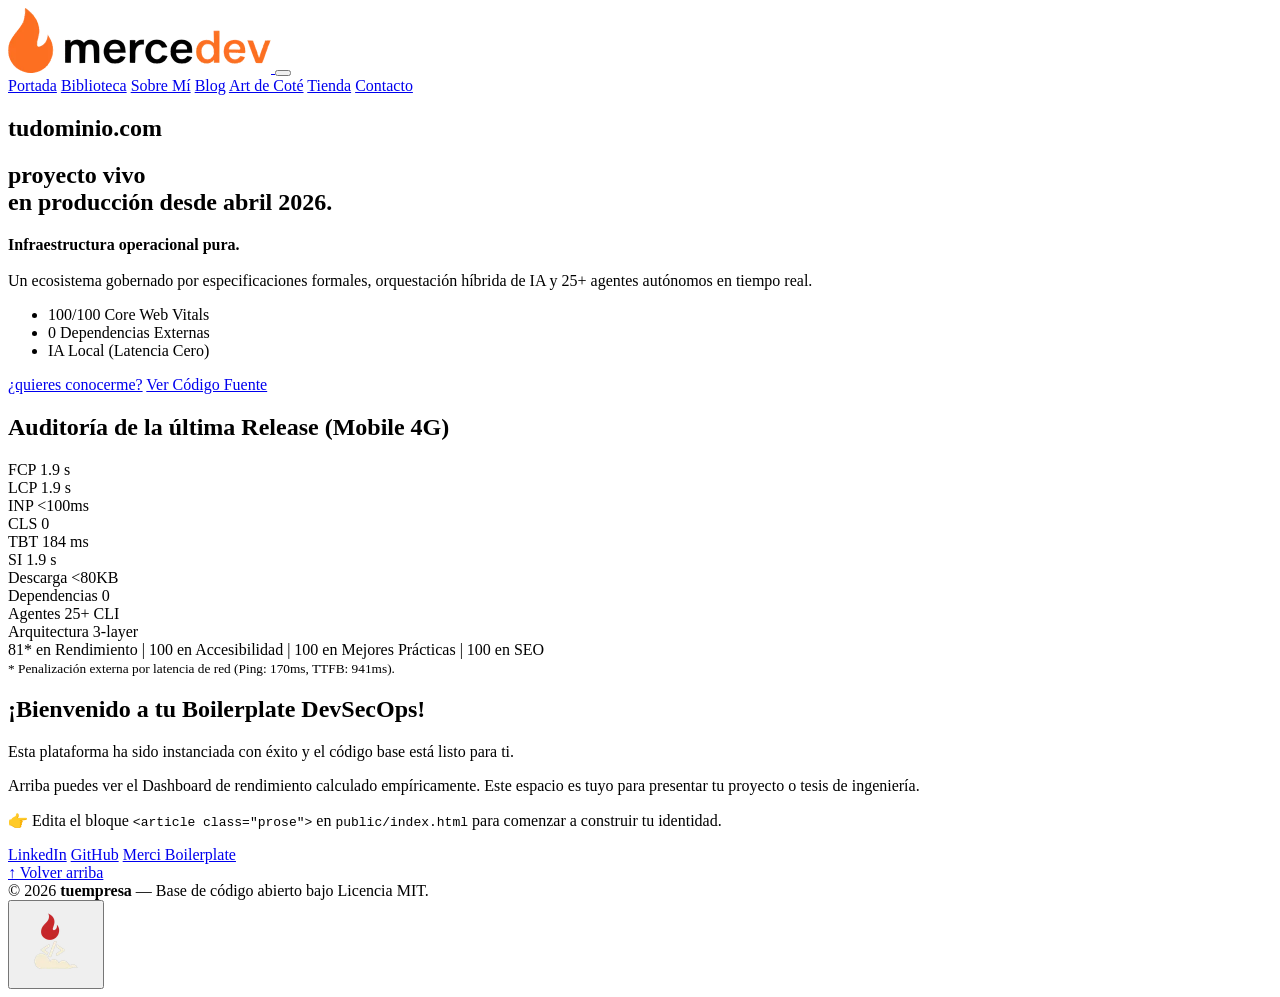
==== public/index.html @ cd152afb "chore: release v1.16.1" ====
<!DOCTYPE html>
<html lang="es">
<head>
    <meta charset="UTF-8">
    <!-- QUÉ HACE: Actualiza la meta descripción para alinearla con el perfil de Performance y Spec as Source. -->
    <!-- POR QUÉ: Refleja el valor real, demostrable y altamente demandado del ecosistema actual. -->
    <meta name="description" content="Laboratorio DevSecOps e Ingeniería de Rendimiento. Ecosistema de 25+ agentes IA, Desarrollo Guiado por Especificaciones y 100/100 Core Web Vitals.">
    <meta name="viewport" content="width=device-width, initial-scale=1.0">
    
    <!-- QUÉ HACE: Explicita las directrices de indexación para los motores de búsqueda -->
    <!-- POR QUÉ: Limpia el bloque comentado obsoleto y asegura que el rastreador siga los enlaces del índice. -->
    <meta name="robots" content="index, follow">
    <meta name="author" content="Tu Empresa">

    <!-- QUÉ HACE: Implementa el protocolo Open Graph para metadatos sociales (Social Cards) -->
    <!-- POR QUÉ: Al automatizar LinkedIn con merci-linkedin.py, es vital controlar cómo se renderiza la URL matriz al ser compartida. -->
    <meta property="og:title" content="tuempresa — Ingeniería de Rendimiento & DevSecOps">
    <meta property="og:description" content="Laboratorio DevSecOps gobernado por 25+ agentes IA y metodología Spec as Source.">
    <meta property="og:type" content="website">
    <meta property="og:url" content="https://tudominio.com/">
    <meta property="og:image" content="https://tudominio.com/assets/images/logo.webp">

    <title>tuempresa — Ingeniería de Rendimiento & DevSecOps</title>
    
    <!-- Favicon y Mercí-->
    <link rel="icon" href="/favicon.ico?v=2" type="image/x-icon">
    <!-- QUÉ HACE: Cache Busting dinámico incrementado a v14 -->
    <!-- POR QUÉ: Obliga a Varnish y a navegadores móviles a purgar la caché y descargar la nueva rejilla de 5 columnas. -->
    <link rel="stylesheet" href="/css/main.css?v=1779834038">
    <script src="/js/MerciController.js?v=1779834037" defer></script>
    <script src="/js/main.js?v=1779435201" defer></script>
    <link rel="canonical" href="https://tudominio.com">
    
    <!-- JSON-LD Mínimo Fase 2 -->
    <script type="application/ld+json">
    {
      "@context": "https://schema.org",
      "@type": "WebSite",
      "name": "tuempresa",
      "url": "https://tudominio.com"
    }
    </script>
</head>
<body class="page" id="page-home">
    <!-- Ancla invisible WAI-ARIA para Volver Arriba -->
    <div id="top" tabindex="-1" style="position: absolute; top: 0; left: 0;"></div>
    <header class="header">
        <a href="/" class="header__brand">
            <img src="/assets/images/logo.webp?v=2" alt="tuempresa" class="header__logo" width="263" height="65" fetchpriority="low" decoding="async">
        </a>
        <button class="header__toggle" id="menu-toggle" aria-label="Abrir menú" aria-expanded="false">
            <span class="header__toggle-icon"></span>
        </button>
        <nav class="header__nav nav" id="main-nav" aria-label="Navegación principal">
            <a href="/" class="nav__link">Portada</a>
            <a href="/biblioteca/" class="nav__link">Biblioteca</a>
            <!-- QUÉ HACE: Inyecta la ruta del Perfil Semántico (Anti-ATS). -->
            <!-- POR QUÉ: Integra la autoridad profesional directamente en el flujo de navegación de infraestructura. -->
            <a href="/sobre-mi/" class="nav__link">Sobre Mí</a>
            <!-- QUÉ HACE: Diferencia este enlace del autogenerado por WordPress en las tarjetas. -->
            <!-- POR QUÉ: Evita el error WAI-ARIA de "Enlaces idénticos con distinto destino". -->
            <a href="/blog/" class="nav__link" aria-label="Ir a la portada del Blog">Blog</a>
            <a href="/art-de-cote/" class="nav__link">Art de Coté</a>
            <a href="/blog/tienda/" class="nav__link">Tienda</a>
            <a href="/contacto/" class="nav__link">Contacto</a>
        </nav>
    </header>
    <main class="main" id="main">

        <!-- ===================== -->
        <!-- HERO SECTION          -->
        <!-- ===================== -->
        <section class="hero">
            <h1 class="hero__title">tudominio.com</h1>
            <h2 class="hero__statement">proyecto vivo<br>en producción desde abril 2026.</h2>
            <p class="hero__subtitle">
                <strong>Infraestructura operacional pura.</strong><br>
                <br>
                Un ecosistema gobernado por especificaciones formales, orquestación híbrida de IA y 25+ agentes autónomos en tiempo real.
            </p>
            
            <ul class="hero__highlights">
                <li>100/100 Core Web Vitals</li>
                <li>0 Dependencias Externas</li>
                <li>IA Local (Latencia Cero)</li>
            </ul>

            <div class="hero__cta">
                <a href="/sobre-mi/" class="hero__btn">¿quieres conocerme?</a>
                <a href="https://github.com/MercedesDF/merci-boilerplate" target="_blank" rel="noopener noreferrer" class="hero__btn">Ver Código Fuente</a>
            </div>
        </section>

        <!-- ===================== -->
        <!-- ENGINEERING DASHBOARD -->
        <!-- ===================== -->
        <section class="section">
            <h2 class="home-section__title">Auditoría de la última Release (Mobile 4G)</h2>
            <div class="hero__dashboard hero__dashboard--standalone" role="group" aria-label="Métricas de rendimiento — Auditoría Mobile (PageSpeed Insights)">
                <div class="hero__metric">
                    <span class="hero__metric-label">FCP</span>
                    <span class="hero__metric-value">1.9 s</span>
                </div>
                <div class="hero__metric">
                    <span class="hero__metric-label">LCP</span>
                    <span class="hero__metric-value">1.9 s</span>
                </div>
                <div class="hero__metric">
                    <span class="hero__metric-label">INP</span>
                    <span class="hero__metric-value"><100ms</span>
                </div>
                <div class="hero__metric">
                    <span class="hero__metric-label">CLS</span>
                    <span class="hero__metric-value">0</span>
                </div>
                <div class="hero__metric">
                    <span class="hero__metric-label">TBT</span>
                    <span class="hero__metric-value">184 ms</span>
                </div>
                <div class="hero__metric">
                    <span class="hero__metric-label">SI</span>
                    <span class="hero__metric-value">1.9 s</span>
                </div>
                <div class="hero__metric">
                    <span class="hero__metric-label">Descarga</span>
                    <span class="hero__metric-value">&lt;80KB</span>
                </div>
                <div class="hero__metric">
                    <span class="hero__metric-label">Dependencias</span>
                    <span class="hero__metric-value">0</span>
                </div>
                <div class="hero__metric">
                    <span class="hero__metric-label">Agentes</span>
                    <span class="hero__metric-value">25+ CLI</span>
                </div>
                <div class="hero__metric">
                    <span class="hero__metric-label">Arquitectura</span>
                    <span class="hero__metric-value">3-layer</span>
                </div>
            </div>
            
            <!-- QUÉ HACE: Expone las puntuaciones de Lighthouse (CWV) y diagnostica problemas de red. -->
            <div id="lighthouse-scores" class="hero__scores-summary">
                81* en Rendimiento | 100 en Accesibilidad | 100 en Mejores Prácticas | 100 en SEO<br><small>* Penalización externa por latencia de red (Ping: 170ms, TTFB: 941ms).</small>
            </div>

            <!-- ===================== -->
            <!-- PROSE (EDITORIAL)     -->
            <!-- ===================== -->
           <article class="prose">
            <div class="prose__content">
                <h2>¡Bienvenido a tu Boilerplate DevSecOps!</h2>
                <p>Esta plataforma ha sido instanciada con éxito y el código base está listo para ti.</p>
                <p>Arriba puedes ver el Dashboard de rendimiento calculado empíricamente. Este espacio es tuyo para presentar tu proyecto o tesis de ingeniería.</p>
                <p>👉 Edita el bloque <code>&lt;article class="prose"&gt;</code> en <code>public/index.html</code> para comenzar a construir tu identidad.</p>
            </div>
        </article>
        </section>

    </main>
    <footer class="footer">
        <div class="footer__links">
            <a href="https://linkedin.com/in/tu-perfil/" target="_blank" rel="noopener noreferrer" class="footer__link">LinkedIn</a>
            <a href="https://github.com/tu-usuario" target="_blank" rel="noopener noreferrer" class="footer__link">GitHub</a>
            <a href="https://github.com/MercedesDF/merci-boilerplate" target="_blank" rel="noopener noreferrer" class="footer__link">Merci Boilerplate</a>
        </div>
        <div class="footer__text">
            <a href="#top">↑ Volver arriba</a><br>
            &copy; 2026 <strong>tuempresa</strong> — Base de código abierto bajo Licencia MIT.
        </div>
    </footer>

    <!-- Asistente Virtual -->
    <aside class="merci-ui" id="merci-ui" aria-label="Asistente virtual Merci">
        <!-- QUÉ HACE: Oculta el globo de mensaje a lectores de pantalla (aria-hidden) hasta que haya texto -->
        <div class="merci-ui__message-box" id="merci-message" aria-live="polite" aria-hidden="true">
            <span class="merci-ui__message-text"></span>
        </div>
        <!-- QUÉ HACE: Usa un botón nativo (<button>) para atrapar el foco del tabulador (Accesibilidad) -->
        <button class="merci-ui__trigger" aria-controls="merci-message" aria-expanded="false">
            <img class="merci-ui__avatar" src="/assets/images/Merci-en-la-nube.webp" alt="Interactuar con el asistente" width="80" height="80" fetchpriority="low" decoding="async">
        </button>
    </aside>
</body>
</html>
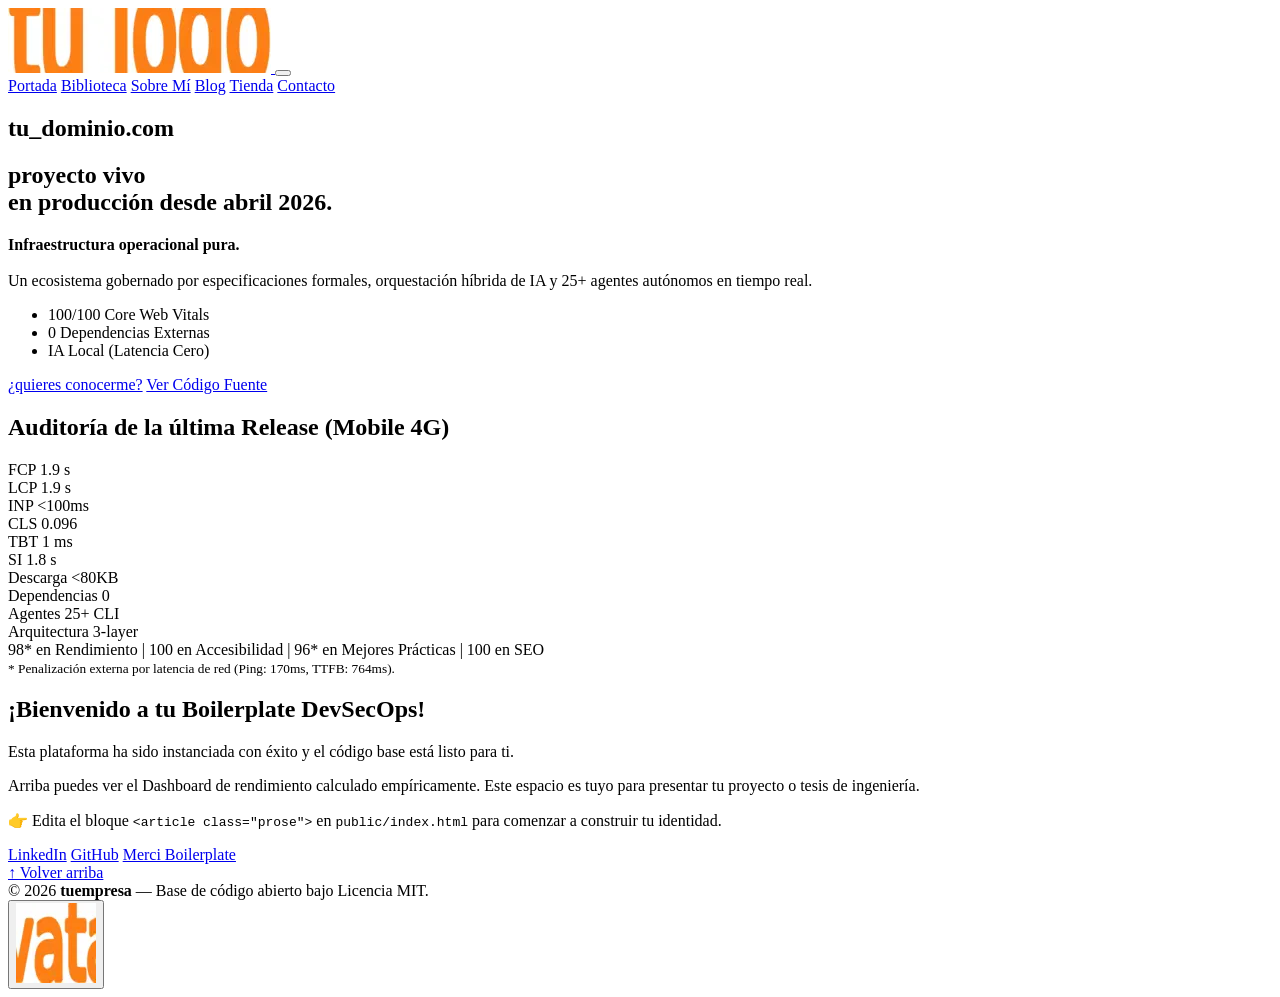
==== commit 376d63da: "feat: release "v1.17.0"" ====
--- a/public/index.html
+++ b/public/index.html
@@ -17,8 +17,8 @@
     <meta property="og:title" content="tuempresa — Ingeniería de Rendimiento & DevSecOps">
     <meta property="og:description" content="Laboratorio DevSecOps gobernado por 25+ agentes IA y metodología Spec as Source.">
     <meta property="og:type" content="website">
-    <meta property="og:url" content="https://tudominio.com/">
-    <meta property="og:image" content="https://tudominio.com/assets/images/logo.webp">
+    <meta property="og:url" content="https://tu_dominio.com/">
+    <meta property="og:image" content="https://tu_dominio.com/assets/images/tu_logo.webp?v=1779989875">
 
     <title>tuempresa — Ingeniería de Rendimiento & DevSecOps</title>
     
@@ -26,10 +26,10 @@
     <link rel="icon" href="/favicon.ico?v=2" type="image/x-icon">
     <!-- QUÉ HACE: Cache Busting dinámico incrementado a v14 -->
     <!-- POR QUÉ: Obliga a Varnish y a navegadores móviles a purgar la caché y descargar la nueva rejilla de 5 columnas. -->
-    <link rel="stylesheet" href="/css/main.css?v=1779834038">
-    <script src="/js/MerciController.js?v=1779834037" defer></script>
+    <link rel="stylesheet" href="/css/main.css?v=1779989875">
+    <script src="/js/MerciController.js?v=1779989875" defer></script>
     <script src="/js/main.js?v=1779435201" defer></script>
-    <link rel="canonical" href="https://tudominio.com">
+    <link rel="canonical" href="https://tu_dominio.com">
     
     <!-- JSON-LD Mínimo Fase 2 -->
     <script type="application/ld+json">
@@ -37,16 +37,16 @@
       "@context": "https://schema.org",
       "@type": "WebSite",
       "name": "tuempresa",
-      "url": "https://tudominio.com"
+      "url": "https://tu_dominio.com"
     }
     </script>
 </head>
 <body class="page" id="page-home">
-    <!-- Ancla invisible WAI-ARIA para Volver Arriba -->
-    <div id="top" tabindex="-1" style="position: absolute; top: 0; left: 0;"></div>
-    <header class="header">
+    <!-- QUÉ HACE: Centraliza el foco de "Volver arriba" semánticamente en el header -->
+    <!-- POR QUÉ: Elimina el anti-patrón de accesibilidad de usar divs invisibles con tabindex="-1" -->
+    <header class="header" id="top">
         <a href="/" class="header__brand">
-            <img src="/assets/images/logo.webp?v=2" alt="tuempresa" class="header__logo" width="263" height="65" fetchpriority="low" decoding="async">
+            <img src="/assets/images/tu_logo.webp?v=1779989875" alt="tuempresa" class="header__logo" width="263" height="65" fetchpriority="low" decoding="async">
         </a>
         <button class="header__toggle" id="menu-toggle" aria-label="Abrir menú" aria-expanded="false">
             <span class="header__toggle-icon"></span>
@@ -60,7 +60,6 @@
             <!-- QUÉ HACE: Diferencia este enlace del autogenerado por WordPress en las tarjetas. -->
             <!-- POR QUÉ: Evita el error WAI-ARIA de "Enlaces idénticos con distinto destino". -->
             <a href="/blog/" class="nav__link" aria-label="Ir a la portada del Blog">Blog</a>
-            <a href="/art-de-cote/" class="nav__link">Art de Coté</a>
             <a href="/blog/tienda/" class="nav__link">Tienda</a>
             <a href="/contacto/" class="nav__link">Contacto</a>
         </nav>
@@ -71,7 +70,7 @@
         <!-- HERO SECTION          -->
         <!-- ===================== -->
         <section class="hero">
-            <h1 class="hero__title">tudominio.com</h1>
+            <h1 class="hero__title">tu_domi<span class="hero__highlight">nio</span>.com</h1>
             <h2 class="hero__statement">proyecto vivo<br>en producción desde abril 2026.</h2>
             <p class="hero__subtitle">
                 <strong>Infraestructura operacional pura.</strong><br>
@@ -111,15 +110,15 @@
                 </div>
                 <div class="hero__metric">
                     <span class="hero__metric-label">CLS</span>
-                    <span class="hero__metric-value">0</span>
+                    <span class="hero__metric-value">0.096</span>
                 </div>
                 <div class="hero__metric">
                     <span class="hero__metric-label">TBT</span>
-                    <span class="hero__metric-value">184 ms</span>
+                    <span class="hero__metric-value">1 ms</span>
                 </div>
                 <div class="hero__metric">
                     <span class="hero__metric-label">SI</span>
-                    <span class="hero__metric-value">1.9 s</span>
+                    <span class="hero__metric-value">1.8 s</span>
                 </div>
                 <div class="hero__metric">
                     <span class="hero__metric-label">Descarga</span>
@@ -141,7 +140,7 @@
             
             <!-- QUÉ HACE: Expone las puntuaciones de Lighthouse (CWV) y diagnostica problemas de red. -->
             <div id="lighthouse-scores" class="hero__scores-summary">
-                81* en Rendimiento | 100 en Accesibilidad | 100 en Mejores Prácticas | 100 en SEO<br><small>* Penalización externa por latencia de red (Ping: 170ms, TTFB: 941ms).</small>
+                98* en Rendimiento | 100 en Accesibilidad | 96* en Mejores Prácticas | 100 en SEO<br><small>* Penalización externa por latencia de red (Ping: 170ms, TTFB: 764ms).</small>
             </div>
 
             <!-- ===================== -->
@@ -178,7 +177,7 @@
         </div>
         <!-- QUÉ HACE: Usa un botón nativo (<button>) para atrapar el foco del tabulador (Accesibilidad) -->
         <button class="merci-ui__trigger" aria-controls="merci-message" aria-expanded="false">
-            <img class="merci-ui__avatar" src="/assets/images/Merci-en-la-nube.webp" alt="Interactuar con el asistente" width="80" height="80" fetchpriority="low" decoding="async">
+            <img class="merci-ui__avatar" src="/assets/images/tu_avatar.webp?v=1779989875" alt="Interactuar con el asistente" width="80" height="80" fetchpriority="low" decoding="async">
         </button>
     </aside>
 </body>
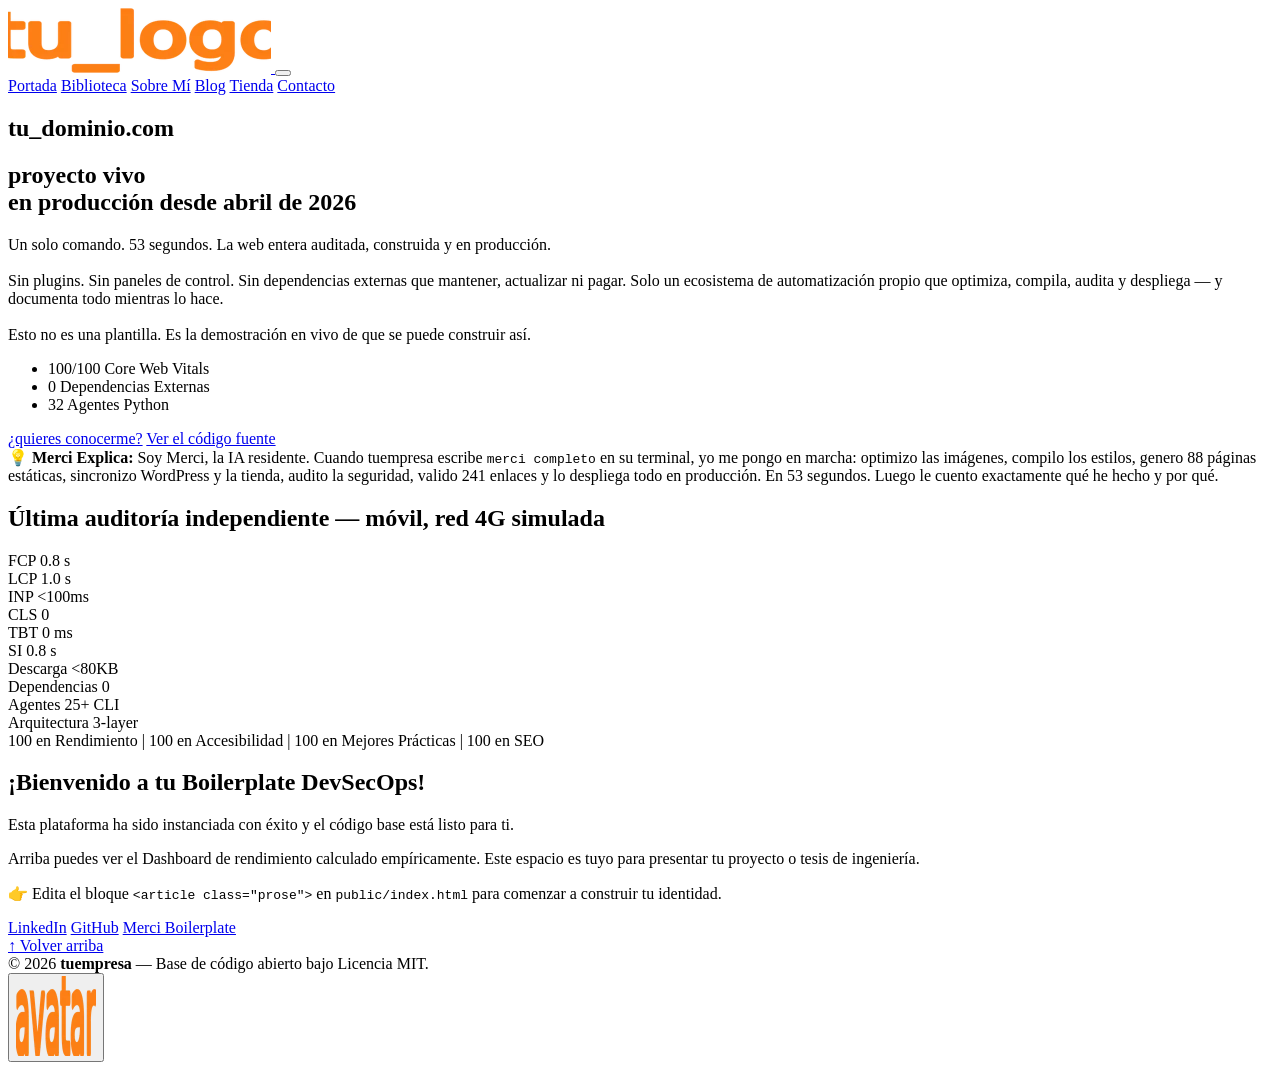
==== commit aa1b6a25: "feat: release "v1.18.0"" ====
--- a/public/index.html
+++ b/public/index.html
@@ -18,7 +18,7 @@
     <meta property="og:description" content="Laboratorio DevSecOps gobernado por 25+ agentes IA y metodología Spec as Source.">
     <meta property="og:type" content="website">
     <meta property="og:url" content="https://tu_dominio.com/">
-    <meta property="og:image" content="https://tu_dominio.com/assets/images/tu_logo.webp?v=1779989875">
+    <meta property="og:image" content="https://tu_dominio.com/assets/images/tu_logo.webp?v=1780300672">
 
     <title>tuempresa — Ingeniería de Rendimiento & DevSecOps</title>
     
@@ -26,8 +26,8 @@
     <link rel="icon" href="/favicon.ico?v=2" type="image/x-icon">
     <!-- QUÉ HACE: Cache Busting dinámico incrementado a v14 -->
     <!-- POR QUÉ: Obliga a Varnish y a navegadores móviles a purgar la caché y descargar la nueva rejilla de 5 columnas. -->
-    <link rel="stylesheet" href="/css/main.css?v=1779989875">
-    <script src="/js/MerciController.js?v=1779989875" defer></script>
+    <link rel="stylesheet" href="/css/main.css?v=1780300672">
+    <script src="/js/MerciController.js?v=1780300671" defer></script>
     <script src="/js/main.js?v=1779435201" defer></script>
     <link rel="canonical" href="https://tu_dominio.com">
     
@@ -46,7 +46,7 @@
     <!-- POR QUÉ: Elimina el anti-patrón de accesibilidad de usar divs invisibles con tabindex="-1" -->
     <header class="header" id="top">
         <a href="/" class="header__brand">
-            <img src="/assets/images/tu_logo.webp?v=1779989875" alt="tuempresa" class="header__logo" width="263" height="65" fetchpriority="low" decoding="async">
+            <img src="/assets/images/tu_logo.webp?v=1780300672" alt="tuempresa" class="header__logo" width="263" height="65" fetchpriority="low" decoding="async">
         </a>
         <button class="header__toggle" id="menu-toggle" aria-label="Abrir menú" aria-expanded="false">
             <span class="header__toggle-icon"></span>
@@ -71,22 +71,26 @@
         <!-- ===================== -->
         <section class="hero">
             <h1 class="hero__title">tu_domi<span class="hero__highlight">nio</span>.com</h1>
-            <h2 class="hero__statement">proyecto vivo<br>en producción desde abril 2026.</h2>
+            <h2 class="hero__statement">proyecto vivo<br>en producción desde abril de 2026</h2>
             <p class="hero__subtitle">
-                <strong>Infraestructura operacional pura.</strong><br>
-                <br>
-                Un ecosistema gobernado por especificaciones formales, orquestación híbrida de IA y 25+ agentes autónomos en tiempo real.
+                Un solo comando. 53 segundos. La web entera auditada, construida y en producción.<br><br>
+                Sin plugins. Sin paneles de control. Sin dependencias externas que mantener, actualizar ni pagar. Solo un ecosistema de automatización propio que optimiza, compila, audita y despliega — y documenta todo mientras lo hace.<br><br>
+                Esto no es una plantilla. Es la demostración en vivo de que se puede construir así.
             </p>
             
             <ul class="hero__highlights">
                 <li>100/100 Core Web Vitals</li>
                 <li>0 Dependencias Externas</li>
-                <li>IA Local (Latencia Cero)</li>
+                <li>32 Agentes Python</li>
             </ul>
 
             <div class="hero__cta">
                 <a href="/sobre-mi/" class="hero__btn">¿quieres conocerme?</a>
-                <a href="https://github.com/MercedesDF/merci-boilerplate" target="_blank" rel="noopener noreferrer" class="hero__btn">Ver Código Fuente</a>
+                <a href="https://github.com/MercedesDF/merci-boilerplate" target="_blank" rel="noopener noreferrer" class="hero__btn">Ver el código fuente</a>
+            </div>
+
+            <div class="hero__explica">
+                💡 <strong>Merci Explica:</strong> Soy Merci, la IA residente. Cuando tuempresa escribe <code>merci completo</code> en su terminal, yo me pongo en marcha: optimizo las imágenes, compilo los estilos, genero 88 páginas estáticas, sincronizo WordPress y la tienda, audito la seguridad, valido 241 enlaces y lo despliega todo en producción. En 53 segundos. Luego le cuento exactamente qué he hecho y por qué.
             </div>
         </section>
 
@@ -94,15 +98,15 @@
         <!-- ENGINEERING DASHBOARD -->
         <!-- ===================== -->
         <section class="section">
-            <h2 class="home-section__title">Auditoría de la última Release (Mobile 4G)</h2>
+            <h2 class="home-section__title">Última auditoría independiente — móvil, red 4G simulada</h2>
             <div class="hero__dashboard hero__dashboard--standalone" role="group" aria-label="Métricas de rendimiento — Auditoría Mobile (PageSpeed Insights)">
                 <div class="hero__metric">
                     <span class="hero__metric-label">FCP</span>
-                    <span class="hero__metric-value">1.9 s</span>
+                    <span class="hero__metric-value">0.8 s</span>
                 </div>
                 <div class="hero__metric">
                     <span class="hero__metric-label">LCP</span>
-                    <span class="hero__metric-value">1.9 s</span>
+                    <span class="hero__metric-value">1.0 s</span>
                 </div>
                 <div class="hero__metric">
                     <span class="hero__metric-label">INP</span>
@@ -110,15 +114,15 @@
                 </div>
                 <div class="hero__metric">
                     <span class="hero__metric-label">CLS</span>
-                    <span class="hero__metric-value">0.096</span>
+                    <span class="hero__metric-value">0</span>
                 </div>
                 <div class="hero__metric">
                     <span class="hero__metric-label">TBT</span>
-                    <span class="hero__metric-value">1 ms</span>
+                    <span class="hero__metric-value">0 ms</span>
                 </div>
                 <div class="hero__metric">
                     <span class="hero__metric-label">SI</span>
-                    <span class="hero__metric-value">1.8 s</span>
+                    <span class="hero__metric-value">0.8 s</span>
                 </div>
                 <div class="hero__metric">
                     <span class="hero__metric-label">Descarga</span>
@@ -140,7 +144,7 @@
             
             <!-- QUÉ HACE: Expone las puntuaciones de Lighthouse (CWV) y diagnostica problemas de red. -->
             <div id="lighthouse-scores" class="hero__scores-summary">
-                98* en Rendimiento | 100 en Accesibilidad | 96* en Mejores Prácticas | 100 en SEO<br><small>* Penalización externa por latencia de red (Ping: 170ms, TTFB: 764ms).</small>
+                100 en Rendimiento | 100 en Accesibilidad | 100 en Mejores Prácticas | 100 en SEO
             </div>
 
             <!-- ===================== -->
@@ -177,7 +181,7 @@
         </div>
         <!-- QUÉ HACE: Usa un botón nativo (<button>) para atrapar el foco del tabulador (Accesibilidad) -->
         <button class="merci-ui__trigger" aria-controls="merci-message" aria-expanded="false">
-            <img class="merci-ui__avatar" src="/assets/images/tu_avatar.webp?v=1779989875" alt="Interactuar con el asistente" width="80" height="80" fetchpriority="low" decoding="async">
+            <img class="merci-ui__avatar" src="/assets/images/tu_avatar.webp?v=1780300672" alt="Interactuar con el asistente" width="80" height="80" fetchpriority="low" decoding="async">
         </button>
     </aside>
 </body>
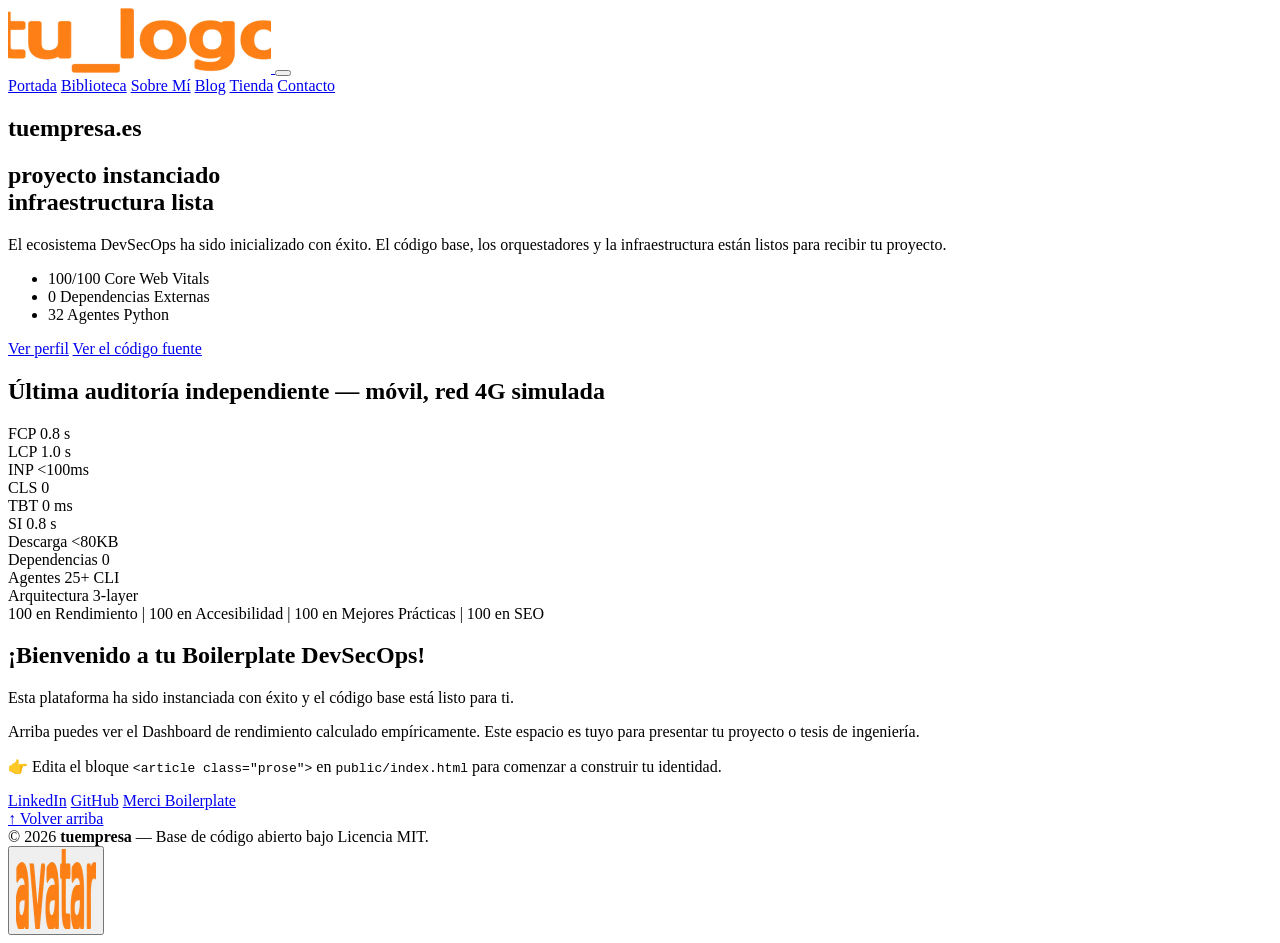
==== commit 96bf44d8: "feat: release "v1.18.0"" ====
--- a/public/index.html
+++ b/public/index.html
@@ -17,8 +17,8 @@
     <meta property="og:title" content="tuempresa — Ingeniería de Rendimiento & DevSecOps">
     <meta property="og:description" content="Laboratorio DevSecOps gobernado por 25+ agentes IA y metodología Spec as Source.">
     <meta property="og:type" content="website">
-    <meta property="og:url" content="https://tu_dominio.com/">
-    <meta property="og:image" content="https://tu_dominio.com/assets/images/tu_logo.webp?v=1780300672">
+    <meta property="og:url" content="https://tuempresa.es/">
+    <meta property="og:image" content="https://tuempresa.es/assets/images/tu_logo.webp?v=1781254921">
 
     <title>tuempresa — Ingeniería de Rendimiento & DevSecOps</title>
     
@@ -26,10 +26,10 @@
     <link rel="icon" href="/favicon.ico?v=2" type="image/x-icon">
     <!-- QUÉ HACE: Cache Busting dinámico incrementado a v14 -->
     <!-- POR QUÉ: Obliga a Varnish y a navegadores móviles a purgar la caché y descargar la nueva rejilla de 5 columnas. -->
-    <link rel="stylesheet" href="/css/main.css?v=1780300672">
-    <script src="/js/MerciController.js?v=1780300671" defer></script>
+    <link rel="stylesheet" href="/css/main.css?v=1781254922">
+    <script src="/js/MerciController.js?v=1781254921" defer></script>
     <script src="/js/main.js?v=1779435201" defer></script>
-    <link rel="canonical" href="https://tu_dominio.com">
+    <link rel="canonical" href="https://tuempresa.es">
     
     <!-- JSON-LD Mínimo Fase 2 -->
     <script type="application/ld+json">
@@ -37,7 +37,7 @@
       "@context": "https://schema.org",
       "@type": "WebSite",
       "name": "tuempresa",
-      "url": "https://tu_dominio.com"
+      "url": "https://tuempresa.es"
     }
     </script>
 </head>
@@ -46,7 +46,7 @@
     <!-- POR QUÉ: Elimina el anti-patrón de accesibilidad de usar divs invisibles con tabindex="-1" -->
     <header class="header" id="top">
         <a href="/" class="header__brand">
-            <img src="/assets/images/tu_logo.webp?v=1780300672" alt="tuempresa" class="header__logo" width="263" height="65" fetchpriority="low" decoding="async">
+            <img src="/assets/images/tu_logo.webp?v=1781254921" alt="tuempresa" class="header__logo" width="263" height="65" fetchpriority="low" decoding="async">
         </a>
         <button class="header__toggle" id="menu-toggle" aria-label="Abrir menú" aria-expanded="false">
             <span class="header__toggle-icon"></span>
@@ -70,13 +70,9 @@
         <!-- HERO SECTION          -->
         <!-- ===================== -->
         <section class="hero">
-            <h1 class="hero__title">tu_domi<span class="hero__highlight">nio</span>.com</h1>
-            <h2 class="hero__statement">proyecto vivo<br>en producción desde abril de 2026</h2>
-            <p class="hero__subtitle">
-                Un solo comando. 53 segundos. La web entera auditada, construida y en producción.<br><br>
-                Sin plugins. Sin paneles de control. Sin dependencias externas que mantener, actualizar ni pagar. Solo un ecosistema de automatización propio que optimiza, compila, audita y despliega — y documenta todo mientras lo hace.<br><br>
-                Esto no es una plantilla. Es la demostración en vivo de que se puede construir así.
-            </p>
+            <h1 class="hero__title">tuempr<span class="hero__highlight">esa</span>.es</h1>
+            <h2 class="hero__statement">proyecto instanciado<br>infraestructura lista</h2>
+            <p class="hero__subtitle">El ecosistema DevSecOps ha sido inicializado con éxito. El código base, los orquestadores y la infraestructura están listos para recibir tu proyecto.</p>
             
             <ul class="hero__highlights">
                 <li>100/100 Core Web Vitals</li>
@@ -85,13 +81,11 @@
             </ul>
 
             <div class="hero__cta">
-                <a href="/sobre-mi/" class="hero__btn">¿quieres conocerme?</a>
+                <a href="/sobre-mi/" class="hero__btn">Ver perfil</a>
                 <a href="https://github.com/MercedesDF/merci-boilerplate" target="_blank" rel="noopener noreferrer" class="hero__btn">Ver el código fuente</a>
             </div>
 
-            <div class="hero__explica">
-                💡 <strong>Merci Explica:</strong> Soy Merci, la IA residente. Cuando tuempresa escribe <code>merci completo</code> en su terminal, yo me pongo en marcha: optimizo las imágenes, compilo los estilos, genero 88 páginas estáticas, sincronizo WordPress y la tienda, audito la seguridad, valido 241 enlaces y lo despliega todo en producción. En 53 segundos. Luego le cuento exactamente qué he hecho y por qué.
-            </div>
+            
         </section>
 
         <!-- ===================== -->
@@ -181,7 +175,7 @@
         </div>
         <!-- QUÉ HACE: Usa un botón nativo (<button>) para atrapar el foco del tabulador (Accesibilidad) -->
         <button class="merci-ui__trigger" aria-controls="merci-message" aria-expanded="false">
-            <img class="merci-ui__avatar" src="/assets/images/tu_avatar.webp?v=1780300672" alt="Interactuar con el asistente" width="80" height="80" fetchpriority="low" decoding="async">
+            <img class="merci-ui__avatar" src="/assets/images/tu_avatar.webp?v=1781254921" alt="Interactuar con el asistente" width="80" height="80" fetchpriority="low" decoding="async">
         </button>
     </aside>
 </body>
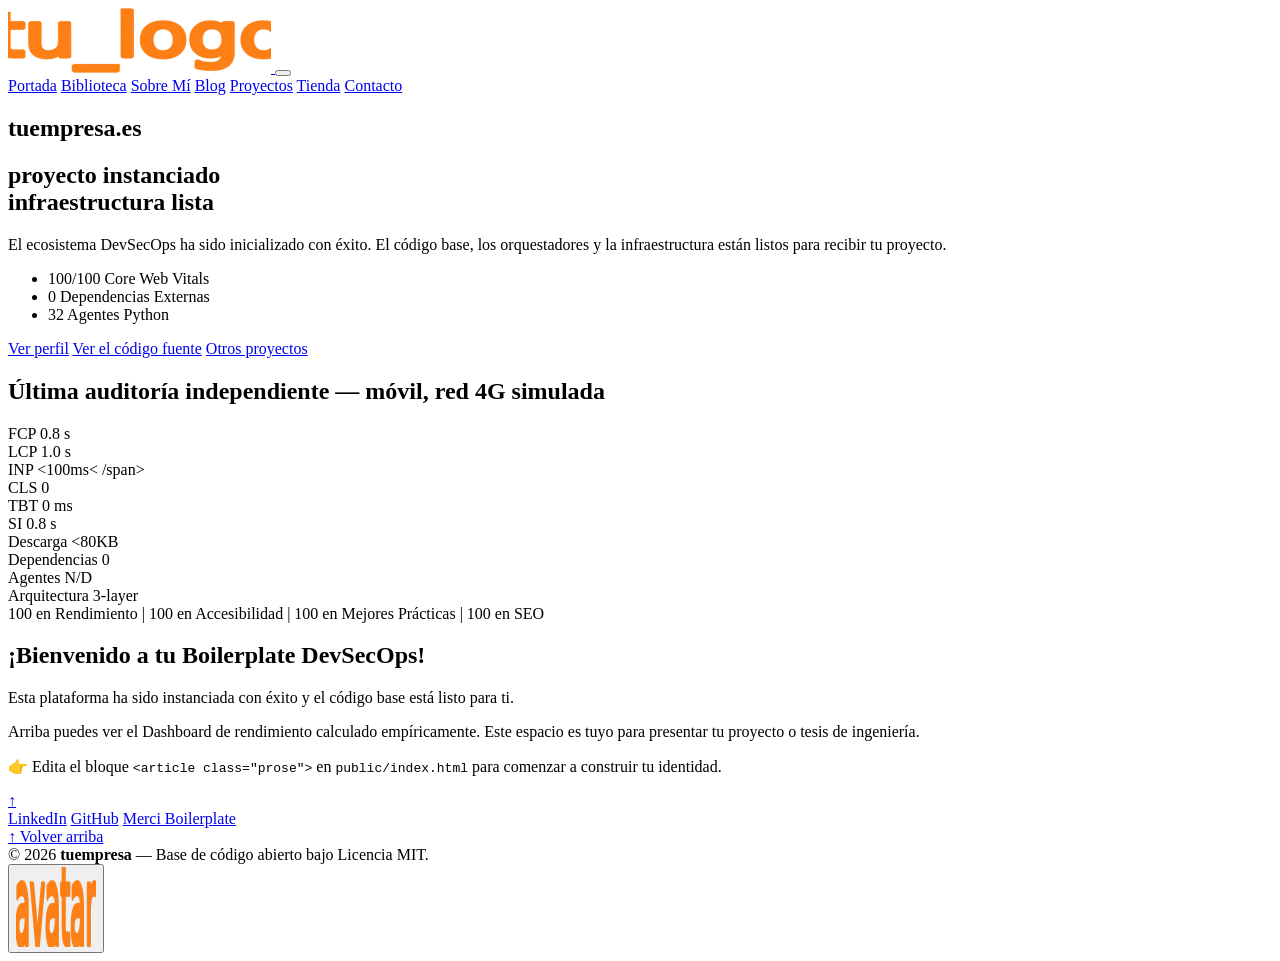
==== commit eb34081a: "feat: release "v1.19.0"" ====
--- a/public/index.html
+++ b/public/index.html
@@ -1,12 +1,14 @@
 <!DOCTYPE html>
 <html lang="es">
+
 <head>
     <meta charset="UTF-8">
     <!-- QUÉ HACE: Actualiza la meta descripción para alinearla con el perfil de Performance y Spec as Source. -->
     <!-- POR QUÉ: Refleja el valor real, demostrable y altamente demandado del ecosistema actual. -->
-    <meta name="description" content="Laboratorio DevSecOps e Ingeniería de Rendimiento. Ecosistema de 25+ agentes IA, Desarrollo Guiado por Especificaciones y 100/100 Core Web Vitals.">
+    <meta name="description"
+        content="Laboratorio DevSecOps e Ingeniería de Rendimiento. Ecosistema de 25+ agentes IA, Desarrollo Guiado por Especificaciones y 100/100 Core Web Vitals.">
     <meta name="viewport" content="width=device-width, initial-scale=1.0">
-    
+
     <!-- QUÉ HACE: Explicita las directrices de indexación para los motores de búsqueda -->
     <!-- POR QUÉ: Limpia el bloque comentado obsoleto y asegura que el rastreador siga los enlaces del índice. -->
     <meta name="robots" content="index, follow">
@@ -15,22 +17,23 @@
     <!-- QUÉ HACE: Implementa el protocolo Open Graph para metadatos sociales (Social Cards) -->
     <!-- POR QUÉ: Al automatizar LinkedIn con merci-linkedin.py, es vital controlar cómo se renderiza la URL matriz al ser compartida. -->
     <meta property="og:title" content="tuempresa — Ingeniería de Rendimiento & DevSecOps">
-    <meta property="og:description" content="Laboratorio DevSecOps gobernado por 25+ agentes IA y metodología Spec as Source.">
+    <meta property="og:description"
+        content="Laboratorio DevSecOps gobernado por 25+ agentes IA y metodología Spec as Source.">
     <meta property="og:type" content="website">
     <meta property="og:url" content="https://tuempresa.es/">
-    <meta property="og:image" content="https://tuempresa.es/assets/images/tu_logo.webp?v=1781254921">
+    <meta property="og:image" content="https://tuempresa.es/assets/images/tu_logo.webp?v=1781515055">
 
     <title>tuempresa — Ingeniería de Rendimiento & DevSecOps</title>
-    
+
     <!-- Favicon y Mercí-->
     <link rel="icon" href="/favicon.ico?v=2" type="image/x-icon">
     <!-- QUÉ HACE: Cache Busting dinámico incrementado a v14 -->
     <!-- POR QUÉ: Obliga a Varnish y a navegadores móviles a purgar la caché y descargar la nueva rejilla de 5 columnas. -->
-    <link rel="stylesheet" href="/css/main.css?v=1781254922">
-    <script src="/js/MerciController.js?v=1781254921" defer></script>
+    <link rel="stylesheet" href="/css/main.css?v=1781515056">
+    <script src="/js/MerciController.js?v=1781503814" defer></script>
     <script src="/js/main.js?v=1779435201" defer></script>
     <link rel="canonical" href="https://tuempresa.es">
-    
+
     <!-- JSON-LD Mínimo Fase 2 -->
     <script type="application/ld+json">
     {
@@ -41,12 +44,14 @@
     }
     </script>
 </head>
+
 <body class="page" id="page-home">
     <!-- QUÉ HACE: Centraliza el foco de "Volver arriba" semánticamente en el header -->
     <!-- POR QUÉ: Elimina el anti-patrón de accesibilidad de usar divs invisibles con tabindex="-1" -->
     <header class="header" id="top">
         <a href="/" class="header__brand">
-            <img src="/assets/images/tu_logo.webp?v=1781254921" alt="tuempresa" class="header__logo" width="263" height="65" fetchpriority="low" decoding="async">
+            <img src="/assets/images/tu_logo.webp?v=1781515055" alt="tuempresa" class="header__logo" width="263" height="65"
+                fetchpriority="low" decoding="async">
         </a>
         <button class="header__toggle" id="menu-toggle" aria-label="Abrir menú" aria-expanded="false">
             <span class="header__toggle-icon"></span>
@@ -60,6 +65,7 @@
             <!-- QUÉ HACE: Diferencia este enlace del autogenerado por WordPress en las tarjetas. -->
             <!-- POR QUÉ: Evita el error WAI-ARIA de "Enlaces idénticos con distinto destino". -->
             <a href="/blog/" class="nav__link" aria-label="Ir a la portada del Blog">Blog</a>
+            <a href="/proyectos/" class="nav__link">Proyectos</a>
             <a href="/blog/tienda/" class="nav__link">Tienda</a>
             <a href="/contacto/" class="nav__link">Contacto</a>
         </nav>
@@ -73,7 +79,7 @@
             <h1 class="hero__title">tuempr<span class="hero__highlight">esa</span>.es</h1>
             <h2 class="hero__statement">proyecto instanciado<br>infraestructura lista</h2>
             <p class="hero__subtitle">El ecosistema DevSecOps ha sido inicializado con éxito. El código base, los orquestadores y la infraestructura están listos para recibir tu proyecto.</p>
-            
+
             <ul class="hero__highlights">
                 <li>100/100 Core Web Vitals</li>
                 <li>0 Dependencias Externas</li>
@@ -82,7 +88,9 @@
 
             <div class="hero__cta">
                 <a href="/sobre-mi/" class="hero__btn">Ver perfil</a>
-                <a href="https://github.com/MercedesDF/merci-boilerplate" target="_blank" rel="noopener noreferrer" class="hero__btn">Ver el código fuente</a>
+                <a href="https://github.com/MercedesDF/merci-boilerplate" target="_blank" rel="noopener noreferrer"
+                    class="hero__btn">Ver el código fuente</a>
+                <a href="/proyectos/" class="hero__btn">Otros proyectos</a>
             </div>
 
             
@@ -93,7 +101,8 @@
         <!-- ===================== -->
         <section class="section">
             <h2 class="home-section__title">Última auditoría independiente — móvil, red 4G simulada</h2>
-            <div class="hero__dashboard hero__dashboard--standalone" role="group" aria-label="Métricas de rendimiento — Auditoría Mobile (PageSpeed Insights)">
+            <div class="hero__dashboard hero__dashboard--standalone" role="group"
+                aria-label="Métricas de rendimiento — Auditoría Mobile (PageSpeed Insights)">
                 <div class="hero__metric">
                     <span class="hero__metric-label">FCP</span>
                     <span class="hero__metric-value">0.8 s</span>
@@ -104,7 +113,8 @@
                 </div>
                 <div class="hero__metric">
                     <span class="hero__metric-label">INP</span>
-                    <span class="hero__metric-value"><100ms</span>
+                    <span class="hero__metric-value">
+                        <100ms< /span>
                 </div>
                 <div class="hero__metric">
                     <span class="hero__metric-label">CLS</span>
@@ -128,14 +138,14 @@
                 </div>
                 <div class="hero__metric">
                     <span class="hero__metric-label">Agentes</span>
-                    <span class="hero__metric-value">25+ CLI</span>
+                    <span class="hero__metric-value">N/D</span>
                 </div>
                 <div class="hero__metric">
                     <span class="hero__metric-label">Arquitectura</span>
                     <span class="hero__metric-value">3-layer</span>
                 </div>
             </div>
-            
+
             <!-- QUÉ HACE: Expone las puntuaciones de Lighthouse (CWV) y diagnostica problemas de red. -->
             <div id="lighthouse-scores" class="hero__scores-summary">
                 100 en Rendimiento | 100 en Accesibilidad | 100 en Mejores Prácticas | 100 en SEO
@@ -144,7 +154,7 @@
             <!-- ===================== -->
             <!-- PROSE (EDITORIAL)     -->
             <!-- ===================== -->
-           <article class="prose">
+            <article class="prose">
             <div class="prose__content">
                 <h2>¡Bienvenido a tu Boilerplate DevSecOps!</h2>
                 <p>Esta plataforma ha sido instanciada con éxito y el código base está listo para ti.</p>
@@ -155,11 +165,15 @@
         </section>
 
     </main>
+    <a href="#top" class="floating-back-to-top" aria-label="Volver arriba">↑</a>
     <footer class="footer">
         <div class="footer__links">
-            <a href="https://linkedin.com/in/tu-perfil/" target="_blank" rel="noopener noreferrer" class="footer__link">LinkedIn</a>
-            <a href="https://github.com/tu-usuario" target="_blank" rel="noopener noreferrer" class="footer__link">GitHub</a>
-            <a href="https://github.com/MercedesDF/merci-boilerplate" target="_blank" rel="noopener noreferrer" class="footer__link">Merci Boilerplate</a>
+            <a href="https://linkedin.com/in/tu-perfil/" target="_blank" rel="noopener noreferrer"
+                class="footer__link">LinkedIn</a>
+            <a href="https://github.com/tu-usuario" target="_blank" rel="noopener noreferrer"
+                class="footer__link">GitHub</a>
+            <a href="https://github.com/MercedesDF/merci-boilerplate" target="_blank" rel="noopener noreferrer"
+                class="footer__link">Merci Boilerplate</a>
         </div>
         <div class="footer__text">
             <a href="#top">↑ Volver arriba</a><br>
@@ -175,8 +189,10 @@
         </div>
         <!-- QUÉ HACE: Usa un botón nativo (<button>) para atrapar el foco del tabulador (Accesibilidad) -->
         <button class="merci-ui__trigger" aria-controls="merci-message" aria-expanded="false">
-            <img class="merci-ui__avatar" src="/assets/images/tu_avatar.webp?v=1781254921" alt="Interactuar con el asistente" width="80" height="80" fetchpriority="low" decoding="async">
+            <img class="merci-ui__avatar" src="/assets/images/tu_avatar.webp?v=1781515055" alt="Interactuar con el asistente"
+                width="80" height="80" fetchpriority="low" decoding="async">
         </button>
     </aside>
 </body>
+
 </html>
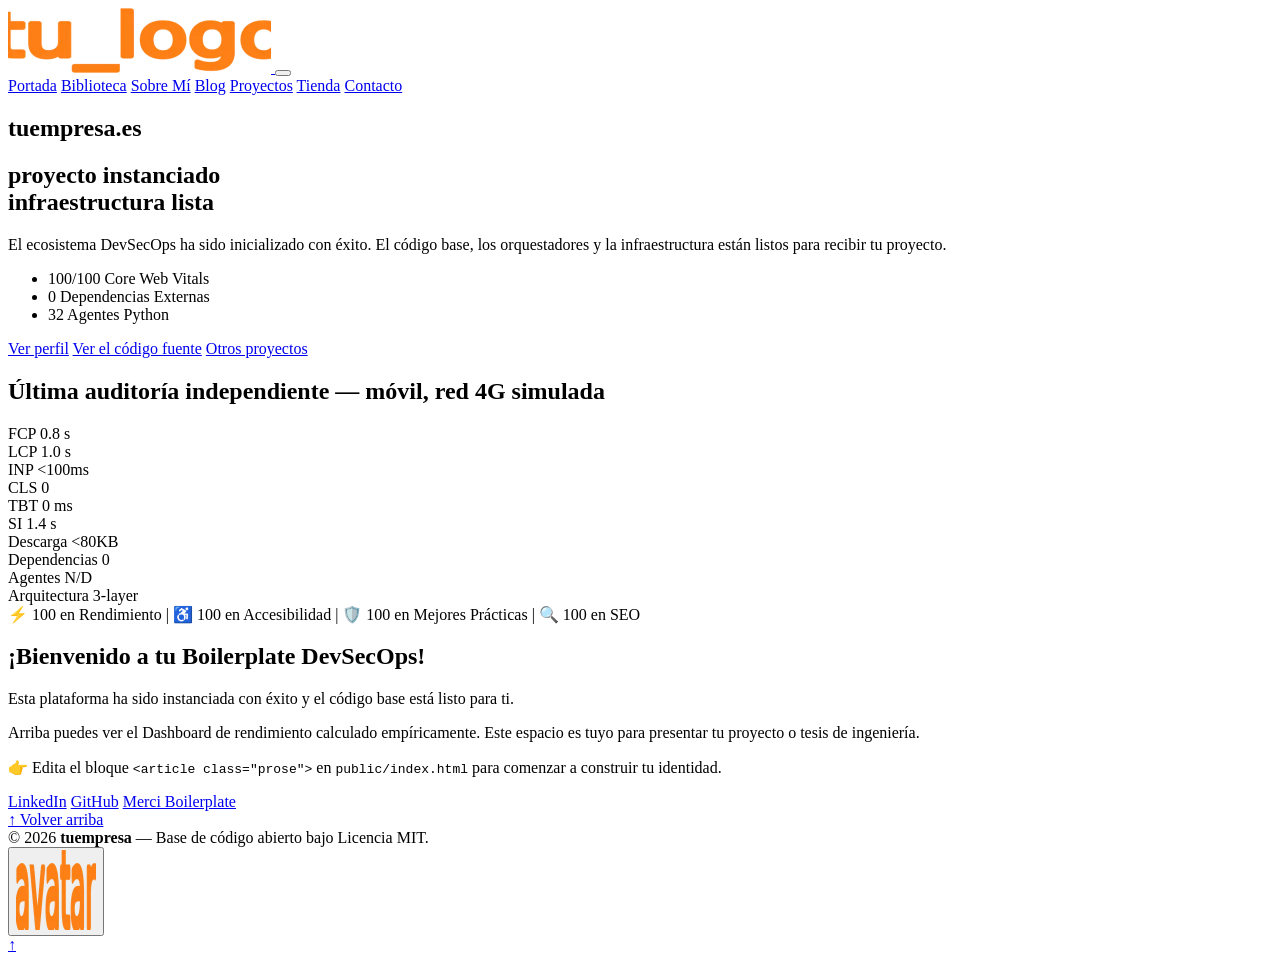
==== commit a8bdd73d: "feat: release "v1.19.0"" ====
--- a/public/index.html
+++ b/public/index.html
@@ -21,7 +21,7 @@
         content="Laboratorio DevSecOps gobernado por 25+ agentes IA y metodología Spec as Source.">
     <meta property="og:type" content="website">
     <meta property="og:url" content="https://tuempresa.es/">
-    <meta property="og:image" content="https://tuempresa.es/assets/images/tu_logo.webp?v=1781515055">
+    <meta property="og:image" content="https://tuempresa.es/assets/images/tu_logo.webp?v=1781768797">
 
     <title>tuempresa — Ingeniería de Rendimiento & DevSecOps</title>
 
@@ -29,9 +29,9 @@
     <link rel="icon" href="/favicon.ico?v=2" type="image/x-icon">
     <!-- QUÉ HACE: Cache Busting dinámico incrementado a v14 -->
     <!-- POR QUÉ: Obliga a Varnish y a navegadores móviles a purgar la caché y descargar la nueva rejilla de 5 columnas. -->
-    <link rel="stylesheet" href="/css/main.css?v=1781515056">
+    <link rel="stylesheet" href="/css/main.css?v=1781768798">
     <script src="/js/MerciController.js?v=1781503814" defer></script>
-    <script src="/js/main.js?v=1779435201" defer></script>
+    <script src="/js/main.js?v=1781552845" defer></script>
     <link rel="canonical" href="https://tuempresa.es">
 
     <!-- JSON-LD Mínimo Fase 2 -->
@@ -48,9 +48,10 @@
 <body class="page" id="page-home">
     <!-- QUÉ HACE: Centraliza el foco de "Volver arriba" semánticamente en el header -->
     <!-- POR QUÉ: Elimina el anti-patrón de accesibilidad de usar divs invisibles con tabindex="-1" -->
-    <header class="header" id="top">
+    <div id="top" tabindex="-1" style="position: absolute; top: 0; left: 0;"></div>
+    <header class="header">
         <a href="/" class="header__brand">
-            <img src="/assets/images/tu_logo.webp?v=1781515055" alt="tuempresa" class="header__logo" width="263" height="65"
+            <img src="/assets/images/tu_logo.webp?v=1781768797" alt="tuempresa" class="header__logo" width="263" height="65"
                 fetchpriority="low" decoding="async">
         </a>
         <button class="header__toggle" id="menu-toggle" aria-label="Abrir menú" aria-expanded="false">
@@ -88,7 +89,7 @@
 
             <div class="hero__cta">
                 <a href="/sobre-mi/" class="hero__btn">Ver perfil</a>
-                <a href="https://github.com/MercedesDF/merci-boilerplate" target="_blank" rel="noopener noreferrer"
+                <a href="https://github.com/MercedesDF/PROYECTO_tuempresa.es" target="_blank" rel="noopener noreferrer"
                     class="hero__btn">Ver el código fuente</a>
                 <a href="/proyectos/" class="hero__btn">Otros proyectos</a>
             </div>
@@ -113,8 +114,7 @@
                 </div>
                 <div class="hero__metric">
                     <span class="hero__metric-label">INP</span>
-                    <span class="hero__metric-value">
-                        <100ms< /span>
+                    <span class="hero__metric-value">&lt;100ms</span>
                 </div>
                 <div class="hero__metric">
                     <span class="hero__metric-label">CLS</span>
@@ -126,7 +126,7 @@
                 </div>
                 <div class="hero__metric">
                     <span class="hero__metric-label">SI</span>
-                    <span class="hero__metric-value">0.8 s</span>
+                    <span class="hero__metric-value">1.4 s</span>
                 </div>
                 <div class="hero__metric">
                     <span class="hero__metric-label">Descarga</span>
@@ -148,7 +148,7 @@
 
             <!-- QUÉ HACE: Expone las puntuaciones de Lighthouse (CWV) y diagnostica problemas de red. -->
             <div id="lighthouse-scores" class="hero__scores-summary">
-                100 en Rendimiento | 100 en Accesibilidad | 100 en Mejores Prácticas | 100 en SEO
+                ⚡ 100 en Rendimiento | ♿ 100 en Accesibilidad | 🛡️ 100 en Mejores Prácticas | 🔍 100 en SEO
             </div>
 
             <!-- ===================== -->
@@ -165,7 +165,6 @@
         </section>
 
     </main>
-    <a href="#top" class="floating-back-to-top" aria-label="Volver arriba">↑</a>
     <footer class="footer">
         <div class="footer__links">
             <a href="https://linkedin.com/in/tu-perfil/" target="_blank" rel="noopener noreferrer"
@@ -189,10 +188,11 @@
         </div>
         <!-- QUÉ HACE: Usa un botón nativo (<button>) para atrapar el foco del tabulador (Accesibilidad) -->
         <button class="merci-ui__trigger" aria-controls="merci-message" aria-expanded="false">
-            <img class="merci-ui__avatar" src="/assets/images/tu_avatar.webp?v=1781515055" alt="Interactuar con el asistente"
+            <img class="merci-ui__avatar" src="/assets/images/tu_avatar.webp?v=1781768797" alt="Interactuar con el asistente"
                 width="80" height="80" fetchpriority="low" decoding="async">
         </button>
     </aside>
+    <a href="#top" class="floating-back-to-top" aria-label="Volver arriba">↑</a>
 </body>
 
 </html>
